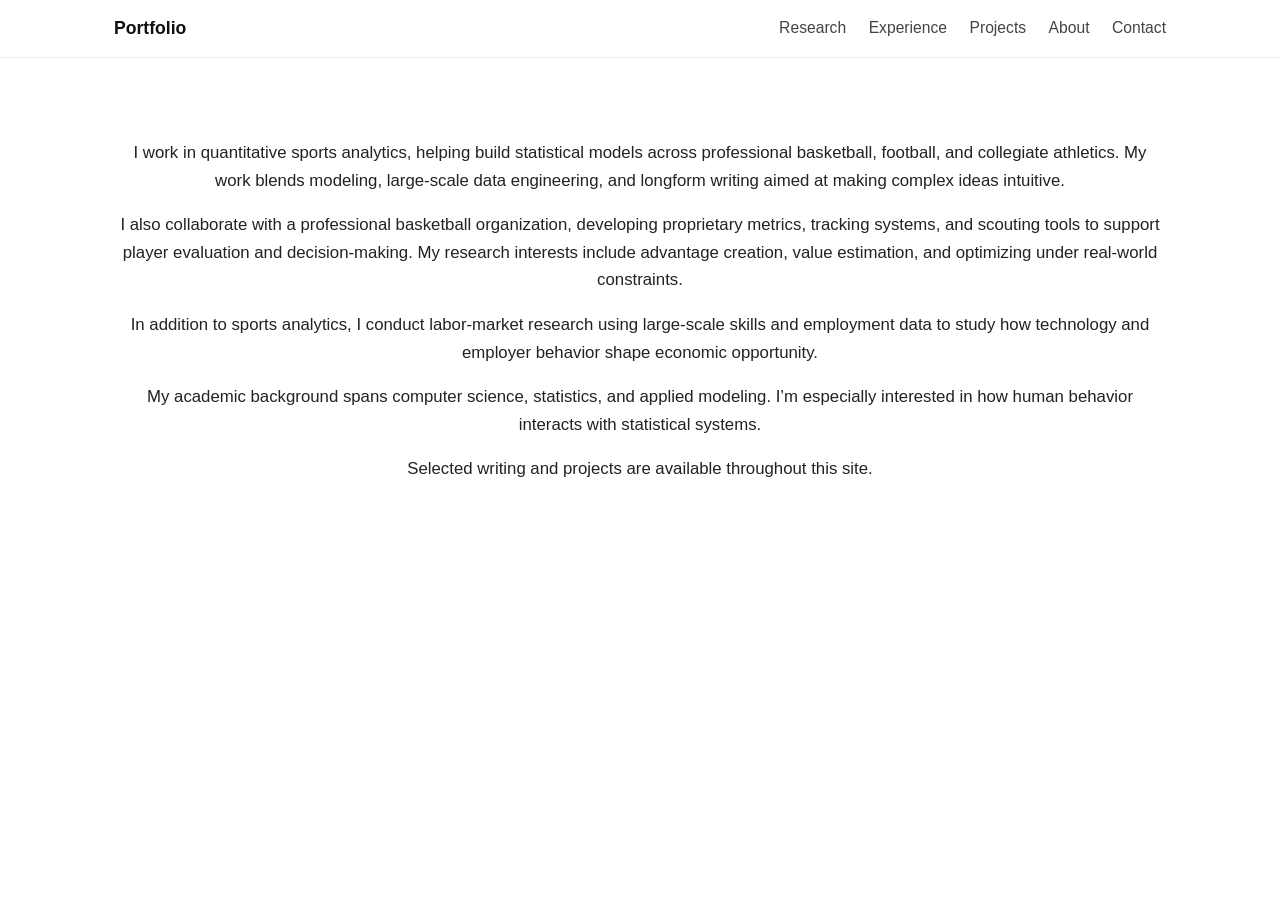
==== index.html @ 7571dc1f "Update index.html" ====
<!DOCTYPE html>
<html lang="en">
<head>
    <meta charset="UTF-8">
    <title>Portfolio</title>
    <meta name="viewport" content="width=device-width, initial-scale=1.0">

    <link rel="stylesheet" href="style.css">

    <link rel="stylesheet"
          href="https://cdnjs.cloudflare.com/ajax/libs/font-awesome/6.5.1/css/all.min.css"
          crossorigin="anonymous"
          referrerpolicy="no-referrer">
</head>
<body>

<header>
    <div class="nav">
        <div class="nav-left">
            <a href="index.html" class="site-title">Portfolio</a>
        </div>

        <div class="nav-links">
            <a href="research.html">Research</a>
            <a href="experience.html">Experience</a>
            <a href="projects.html">Projects</a>
            <a href="about.html">About</a>
            <a href="contact.html">Contact</a>
        </div>
    </div>
</header>

<div class="container">
    <div class="hero">
        <!-- Remove headshot entirely for anonymity -->
        <!-- <img src="img/headshot.jpg" alt="Headshot"> -->

        <div class="hero-text">

            <p>
                I work in quantitative sports analytics, helping build statistical
                models across professional basketball, football, and collegiate athletics.
                My work blends modeling, large-scale data engineering, and longform writing
                aimed at making complex ideas intuitive.
            </p>

            <p>
                I also collaborate with a professional basketball organization,
                developing proprietary metrics, tracking systems, and scouting tools
                to support player evaluation and decision-making. My research interests
                include advantage creation, value estimation, and optimizing under
                real-world constraints.
            </p>

            <p>
                In addition to sports analytics, I conduct labor-market research using
                large-scale skills and employment data to study how technology and
                employer behavior shape economic opportunity.
            </p>

            <p>
                My academic background spans computer science, statistics,
                and applied modeling. I’m especially interested in how
                human behavior interacts with statistical systems.
            </p>

            <p>
                Selected writing and projects are available throughout this site.
            </p>

        </div>
    </div>
</div>

</body>
</html>
---- style.css ----
/* ---------- Global / Base ---------- */

* {
    box-sizing: border-box;
}

body {
    margin: 0;
    padding: 0;
    background: #ffffff;
    font-family: -apple-system, BlinkMacSystemFont, "Segoe UI", Roboto, Helvetica, Arial, sans-serif;
    color: #222;
    line-height: 1.65;
}

a {
    color: #0077cc;
    text-decoration: none;
}

a:hover {
    text-decoration: underline;
}

.container {
    max-width: 1100px;
    margin: 0 auto;
    padding: 40px 24px 60px 24px;
}

/* ---------- Navigation ---------- */

header {
    border-bottom: 1px solid #eee;
    margin-bottom: 24px;
}

.nav {
    max-width: 1100px;
    margin: 0 auto;
    padding: 14px 24px;
    display: flex;
    align-items: center;
    justify-content: space-between;
}

.site-title {
    font-weight: 600;
    font-size: 1.1rem;
    color: #111;
}

.nav-links a {
    margin-left: 18px;
    font-size: 0.98rem;
    color: #444;
}

.nav-links a:hover {
    text-decoration: none; /* keep nav clean */
}

.nav-links a.active {
    color: #0077cc;
}

/* ---------- Homepage Hero ---------- */

.hero {
    display: flex;
    gap: 40px;
    align-items: center;
    flex-wrap: wrap;
}

.hero img {
    width: 290px;
    border-radius: 12px;
    object-fit: cover;
    flex-shrink: 0;
}

.hero-text {
    flex: 1;
    min-width: 280px;
}

.hero-text h1 {
    font-size: 2.2rem;
    margin: 0 0 10px 0;
    font-weight: 600;
}

.hero-text h1 span {
    color: #4aa3ff;
}

.hero-text p {
    margin-bottom: 16px;
    font-size: 1.05rem;
}

/* ---------- Generic Headings / Sections ---------- */

h2 {
    font-size: 1.7rem;
    margin: 0 0 16px 0;
    font-weight: 600;
}

h3 {
    font-size: 1.2rem;
    margin: 24px 0 10px 0;
    font-weight: 550;
}

.page-section p {
    font-size: 1.02rem;
    margin-bottom: 14px;
}

/* ---------- Card Grid (Projects & Experience) ---------- */

/* shared grid layout */
.projects-grid,
.experience-grid {
    display: grid;
    gap: 28px;
    margin-top: 10px;
}

/* Mobile: 1 per row */
@media (max-width: 767px) {
    .projects-grid,
    .experience-grid {
        grid-template-columns: 1fr;
    }
}

/* Tablet: 2 per row */
@media (min-width: 768px) and (max-width: 1023px) {
    .projects-grid,
    .experience-grid {
        grid-template-columns: repeat(2, minmax(0, 1fr));
    }
}

/* Desktop: 3 per row */
@media (min-width: 1024px) {
    .projects-grid,
    .experience-grid {
        grid-template-columns: repeat(3, minmax(0, 1fr));
    }
}


/* base card style */
.project-card {
    background: #111;
    color: #fafafa;
    border-radius: 16px;
    overflow: hidden;
    position: relative;
    cursor: pointer;
    transition: transform 0.18s ease, box-shadow 0.18s ease;
}

.project-card:hover {
    transform: translateY(-6px);
    box-shadow: 0 18px 40px rgba(0, 0, 0, 0.35);
}

/* thumbnail image */
.project-thumb {
    width: 100%;
    height: 210px;
    object-fit: cover;
    display: block;
}

/* text block (default = projects) */
.project-info {
    padding: 16px 18px 18px 18px;
}

.project-title {
    font-size: 1.15rem;
    font-weight: 600;
    margin-bottom: 4px;
}

.project-subtitle {
    font-size: 0.92rem;
    opacity: 0.8;
}

/* hover overlay (used for both projects & experience) */
.project-hover {
    position: absolute;
    inset: 0;
    background: rgba(0, 0, 0, 0.8);
    color: #fff;
    padding: 22px;
    opacity: 0;
    transition: opacity 0.22s ease;
    display: flex;
    align-items: center;
    justify-content: center;
    text-align: center;
    font-size: 0.95rem;
    line-height: 1.4;
}

.project-card:hover .project-hover {
    opacity: 1;
}

/* ---------- Experience-specific tweaks ---------- */

/* for experience cards, put title/meta on top of image with gradient */
.experience-card .project-info {
    position: absolute;
    left: 0;
    right: 0;
    bottom: 0;
    padding: 14px 16px 16px 16px;
    background: linear-gradient(
        to top,
        rgba(0, 0, 0, 0.9),
        rgba(0, 0, 0, 0.45),
        rgba(0, 0, 0, 0)
    );
}

.experience-card .project-title {
    font-size: 1.05rem;
    margin-bottom: 3px;
}

.experience-card .project-subtitle {
    font-size: 0.85rem;
    opacity: 0.9;
}

/* ---------- Project Detail Pages (if ever used) ---------- */

.project-page-hero {
    max-width: 800px;
}

.project-page-hero img {
    width: 100%;
    border-radius: 12px;
    margin: 16px 0 18px 0;
    object-fit: cover;
}

.back-link {
    font-size: 0.95rem;
    margin-bottom: 18px;
    display: inline-block;
}

/* ---------- Responsive Tweaks ---------- */

@media (max-width: 768px) {
    .hero {
        flex-direction: column;
        align-items: flex-start;
    }

    .hero img {
        width: 100%;
        max-width: 320px;
    }

    .nav {
        flex-direction: column;
        align-items: flex-start;
        gap: 8px;
    }

    .nav-links a {
        margin-left: 0;
        margin-right: 16px;
    }
}

.research-intro {
    font-size: 1.05rem;
    max-width: 48rem;
    margin-bottom: 26px;
}

.research-grid {
    display: grid;
    grid-template-columns: repeat(auto-fit, minmax(280px, 1fr));
    gap: 24px;
}

.research-card {
    background: #fafafa;
    border-radius: 18px;
    border: 1px solid #ededed;
    padding: 14px 14px 18px 14px;
    box-shadow: 0 10px 26px rgba(0, 0, 0, 0.03);
    display: flex;
    flex-direction: column;
}

/* thumbnail at top of each card */
.research-thumb {
    width: 100%;
    height: 120px;
    object-fit: cover;
    border-radius: 14px;
    margin-bottom: 12px;
}

.research-body {
    padding: 2px 4px 0 4px;
}

.research-card h3 {
    margin-top: 0;
    margin-bottom: 6px;
    font-size: 1.1rem;
}

.research-tag {
    font-size: 0.86rem;
    color: #777;
    margin-bottom: 10px;
}

.research-card p {
    font-size: 0.96rem;
    margin-bottom: 10px;
}

.research-methods {
    font-size: 0.9rem;
    color: #555;
    margin-top: 6px;
}
/* --- PERSONAL NOTE FIXES --- */

.page-section {
    max-width: 760px !important;
    margin: 0 auto !important;
}

/* Keep text readable + prevent overflow */
.about-body {
    max-width: 760px;
    margin: 0 auto;
    font-size: 1.05rem;
    line-height: 1.7;
}

/* Prevent ANY image from blowing out layout */
.about-body img,
.about-image img {
    width: 100% !important;
    max-width: 650px !important;
    height: auto !important;
    display: block;
    margin: 0 auto;
}

/* Center image + space it correctly */
.about-image {
    margin: 2rem 0;
    text-align: center;
    overflow: hidden; /* KEY FIX: stops image overflow */
}

/* Caption */
.image-subtitle {
    margin-top: 0.5rem;
    font-size: 0.9rem;
    color: #666;
    text-align: center;
    font-style: italic;
}

/* Better paragraph spacing */
.about-body p {
    margin-bottom: 1.4rem;
}

/* ---------- Skills Slider ---------- */

.skills-slider {
    position: relative;
    max-width: 720px;
    margin: 28px auto 8px auto;
    padding: 0px 0px; /* room for arrows */
}

.skills-slider-window {
    position: relative;
    height: 170px; /* keeps layout from jumping */
}

/* base skill-card style */
.skills-slider .skill-card {
    position: absolute;
    top: 0;
    left: 50%;
    width: 100%;
    max-width: 420px;
    transform: translateX(-50%);
    background: #fafafa;
    border-radius: 18px;
    border: 1px solid #ededed;
    box-shadow: 0 8px 22px rgba(0, 0, 0, 0.06);
    padding: 14px 18px 16px 18px;
    opacity: 0;
    pointer-events: none;
    transition:
        transform 0.3s ease,
        opacity 0.3s ease,
        box-shadow 0.3s ease;
}

.skills-slider .skill-card h4 {
    margin: 0 0 6px 0;
    font-size: 1.02rem;
    font-weight: 600;
}

.skills-slider .skill-card p {
    margin: 0;
    font-size: 0.94rem;
    color: #444;
}

/* center / side / hidden states */

.skill-center {
    opacity: 1;
    transform: translateX(-50%) scale(1);
    z-index: 3;
    pointer-events: auto;
    box-shadow: 0 16px 36px rgba(0, 0, 0, 0.14);
}

.skill-left {
    opacity: 0.6;
    transform: translateX(-115%) scale(0.92);
    z-index: 2;
}

.skill-right {
    opacity: 0.6;
    transform: translateX(15%) scale(0.92);
    z-index: 2;
}

.skill-hidden {
    opacity: 0;
    z-index: 1;
}

/* arrows */

.skills-arrow {
    position: absolute;
    top: 50%;
    transform: translateY(-50%);
    width: 32px;
    height: 32px;
    border-radius: 999px;
    border: none;
    background: #ffffff;
    box-shadow: 0 10px 24px rgba(0, 0, 0, 0.20);
    display: flex;
    align-items: center;
    justify-content: center;
    cursor: pointer;
    font-size: 1.2rem;
    line-height: 1;
    padding: 0;
    color: #333;
    z-index: 4;
}

.skills-arrow:hover {
    box-shadow: 0 14px 30px rgba(0, 0, 0, 0.26);
}

.skills-arrow-left {
    left: 16px;
}

.skills-arrow-right {
    right: 16px;
}

/* mobile tweaks */

@media (max-width: 600px) {
    .skills-slider {
        padding: 0px 0px;
    }

    .skills-slider-window {
        height: auto;
        min-height: 0px;
    }

    .skill-left {
        transform: translateX(-105%) scale(0.9);
    }

    .skill-right {
        transform: translateX(5%) scale(0.9);
    }
    .nav-left {
        display: flex;
        align-items: center;
        gap: 8px;
    }
    
    .nav-icon {
        font-size: 1.1rem;
        color: #111;
        text-decoration: none;
    }
    
    .nav-icon:hover {
        color: #4078c0;  /* or whatever accent color you're using */
    }
    .video-card {
        text-decoration: none;
        color: inherit;
    }
    
    .video-card img {
        border-radius: 8px;
    }
    
}
/* ===== Single-video carousel layout ===== */
.video-carousel .carousel-track.single-video {
    display: flex;
    transition: transform 0.4s ease;
    gap: 40px;
    overflow: hidden;
}

.video-slide {
    min-width: 100%;
    display: flex;
    flex-direction: column;
    align-items: center;
}

/* Make iframe responsive */
.video-slide iframe {
    width: 100%;
    max-width: 700px;
    height: 395px;  /* 16:9 ratio */
    border-radius: 12px;
}

/* Video info text */
.video-info {
    text-align: center;
    margin-top: 12px;
}

.video-info .fav-title {
    font-size: 1.1rem;
    font-weight: 600;
}

.video-info .fav-subtitle {
    font-size: 0.95rem;
    color: #666;
    margin-top: 4px;
}

/* Arrows centered vertically */
.video-carousel .carousel-arrow {
    position: absolute;
    top: 45%;
}

.lb-btn {
    display: inline-flex;
    align-items: center;
    gap: 6px;
    padding: 7px 14px;
    background: #111;
    color: white;
    border-radius: 6px;
    font-size: 0.9rem;
    font-weight: 600;
    text-decoration: none;
    transition: background 0.2s ease;
}

.lb-btn:hover {
    background: #333;
}

/* Center all text inside the Favorites page */
.container.page-section,
.carousel-container,
.carousel-title,
.favorites-btn-row {
    text-align: center;
}

.fav-info {
    text-align: center;
}
.contact-actions {
    margin: 18px 0 26px 0;
    display: flex;
    flex-wrap: wrap;
    gap: 12px;
    justify-content: center; /* centers your buttons */
}
.hero {
    text-align: center;
}

.hero-text {
    text-align: center;
}
.container > h2,
.container > h3 {
    text-align: center;
}
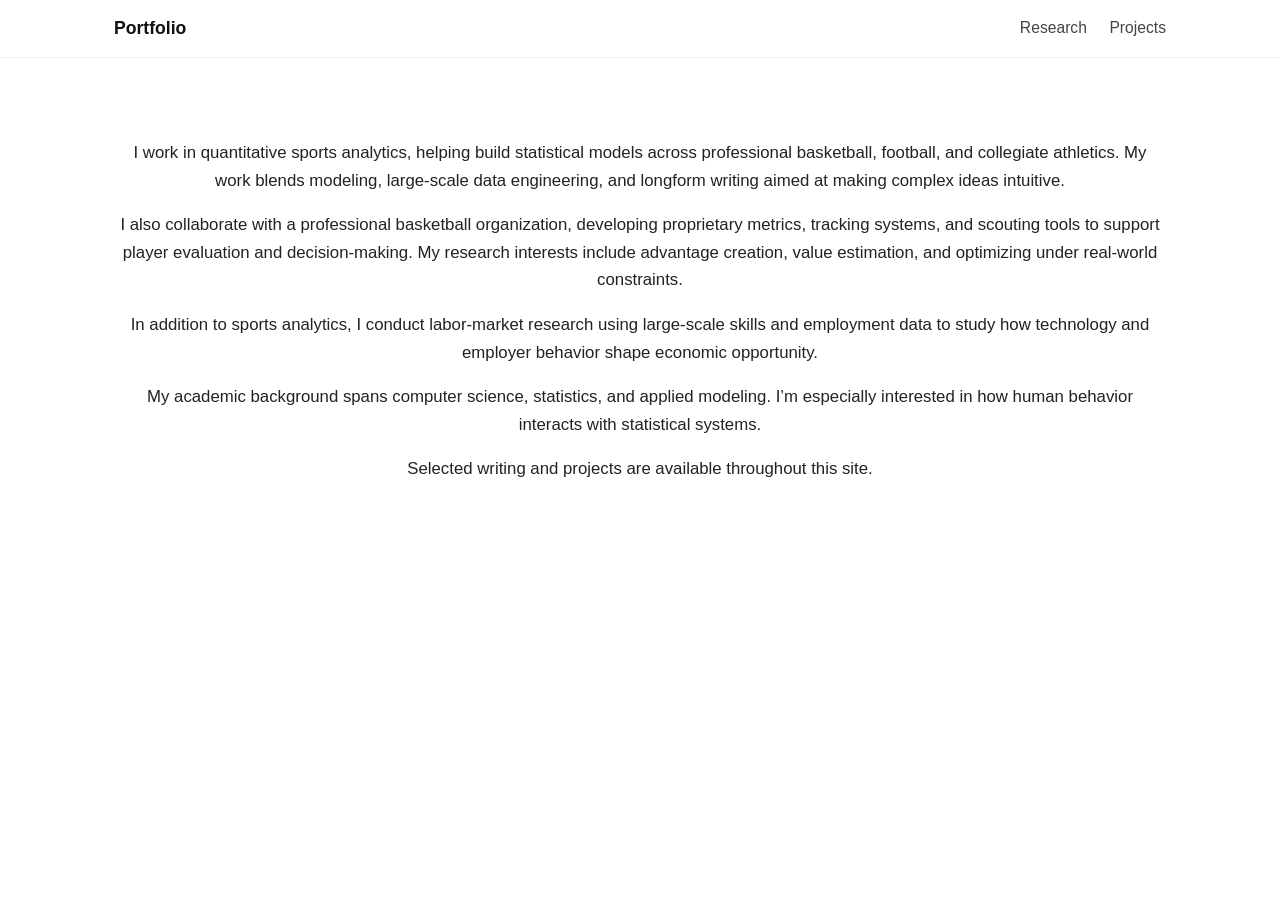
==== commit e633aecb: "Update index.html" ====
--- a/index.html
+++ b/index.html
@@ -22,10 +22,7 @@
 
         <div class="nav-links">
             <a href="research.html">Research</a>
-            <a href="experience.html">Experience</a>
             <a href="projects.html">Projects</a>
-            <a href="about.html">About</a>
-            <a href="contact.html">Contact</a>
         </div>
     </div>
 </header>
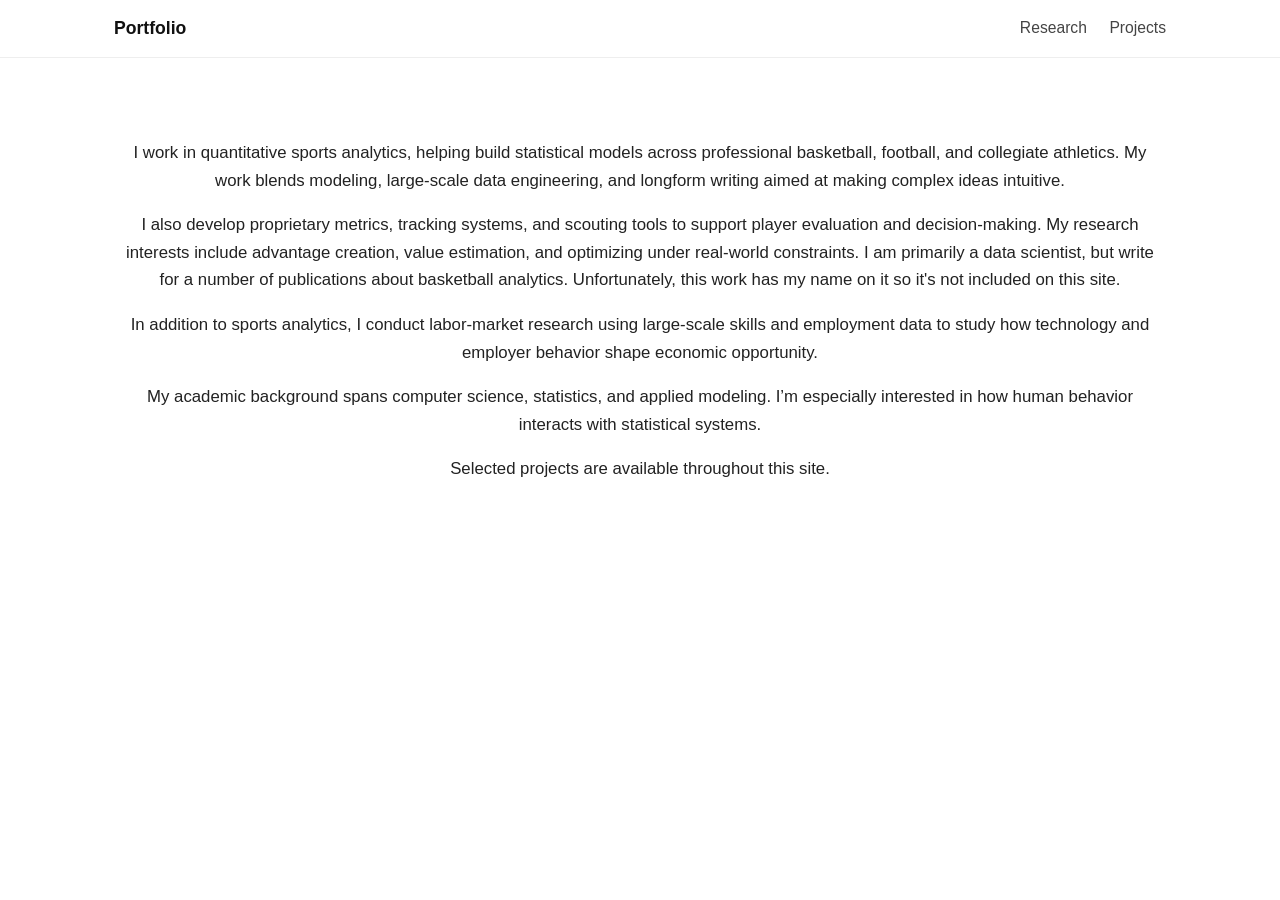
==== commit 4701b16e: "Update index.html" ====
--- a/index.html
+++ b/index.html
@@ -42,11 +42,10 @@
             </p>
 
             <p>
-                I also collaborate with a professional basketball organization,
-                developing proprietary metrics, tracking systems, and scouting tools
+                I also develop proprietary metrics, tracking systems, and scouting tools
                 to support player evaluation and decision-making. My research interests
                 include advantage creation, value estimation, and optimizing under
-                real-world constraints.
+                real-world constraints. I am primarily a data scientist, but write for a number of publications about basketball analytics. Unfortunately, this work has my name on it so it's not included on this site.
             </p>
 
             <p>
@@ -62,7 +61,7 @@
             </p>
 
             <p>
-                Selected writing and projects are available throughout this site.
+                Selected projects are available throughout this site.
             </p>
 
         </div>
--- a/style.css
+++ b/style.css
@@ -636,3 +636,37 @@
     text-align: center;
 }
 
+.project-card {
+    position: relative;
+    border-radius: 18px;
+    overflow: hidden;
+}
+
+.project-hover {
+    position: absolute;
+    top: 0;
+    left: 0;
+    width: 100%;
+    height: 100%;              /* THIS IS CRITICAL */
+    background: rgba(0, 0, 0, 0.94);
+    color: white;
+    padding: 20px;
+    box-sizing: border-box;
+
+    font-size: 0.85rem;
+    line-height: 1.4;
+
+    overflow-y: auto;          /* enables scroll */
+    -webkit-overflow-scrolling: touch;
+
+    opacity: 0;
+    transform: translateY(100%);
+    transition: transform 0.35s ease, opacity 0.35s ease;
+}
+
+.project-card:hover .project-hover {
+    opacity: 1;
+    transform: translateY(0);
+}
+
+
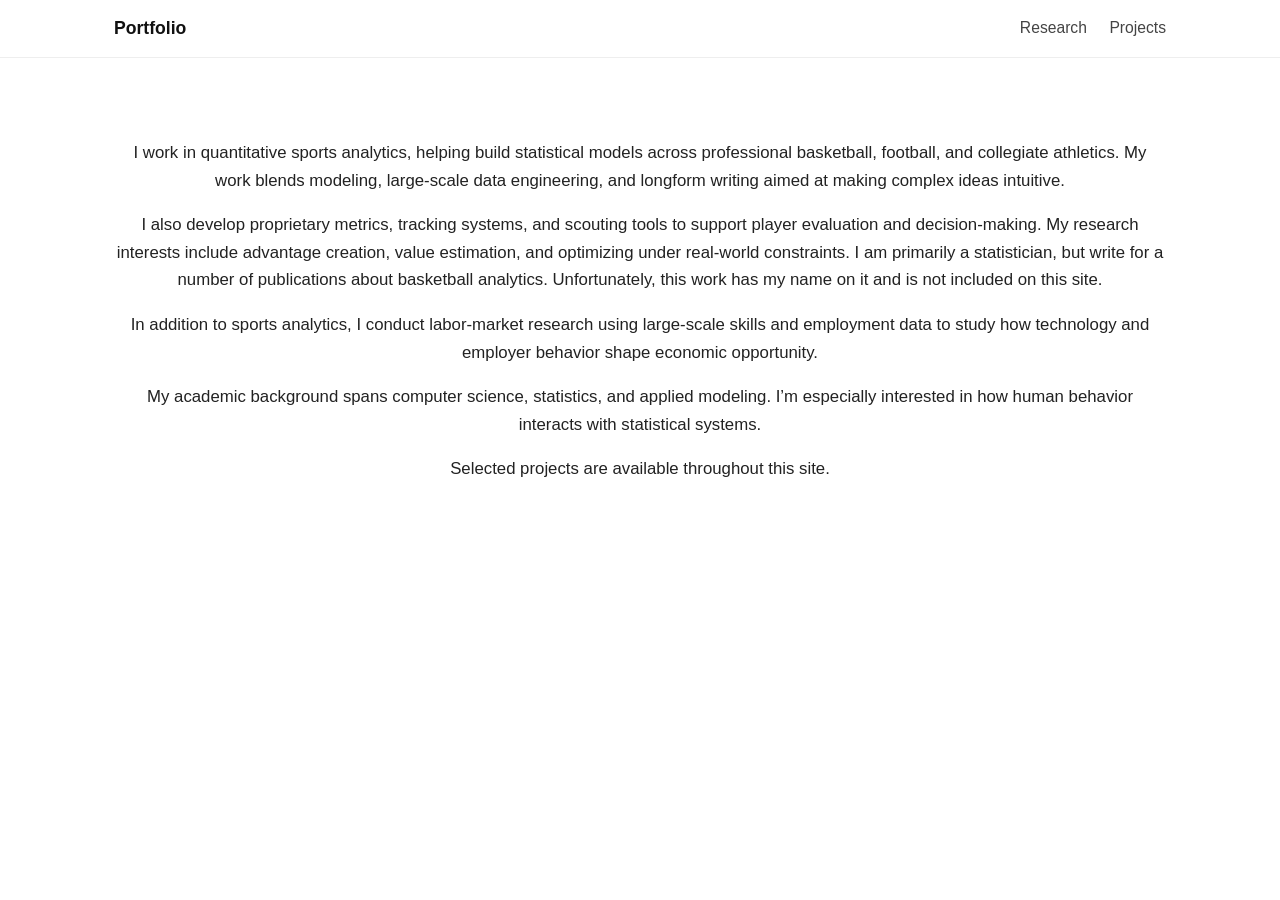
==== commit 17014890: "Update index.html" ====
--- a/index.html
+++ b/index.html
@@ -45,7 +45,7 @@
                 I also develop proprietary metrics, tracking systems, and scouting tools
                 to support player evaluation and decision-making. My research interests
                 include advantage creation, value estimation, and optimizing under
-                real-world constraints. I am primarily a data scientist, but write for a number of publications about basketball analytics. Unfortunately, this work has my name on it so it's not included on this site.
+                real-world constraints. I am primarily a statistician, but write for a number of publications about basketball analytics. Unfortunately, this work has my name on it and is not included on this site.
             </p>
 
             <p>
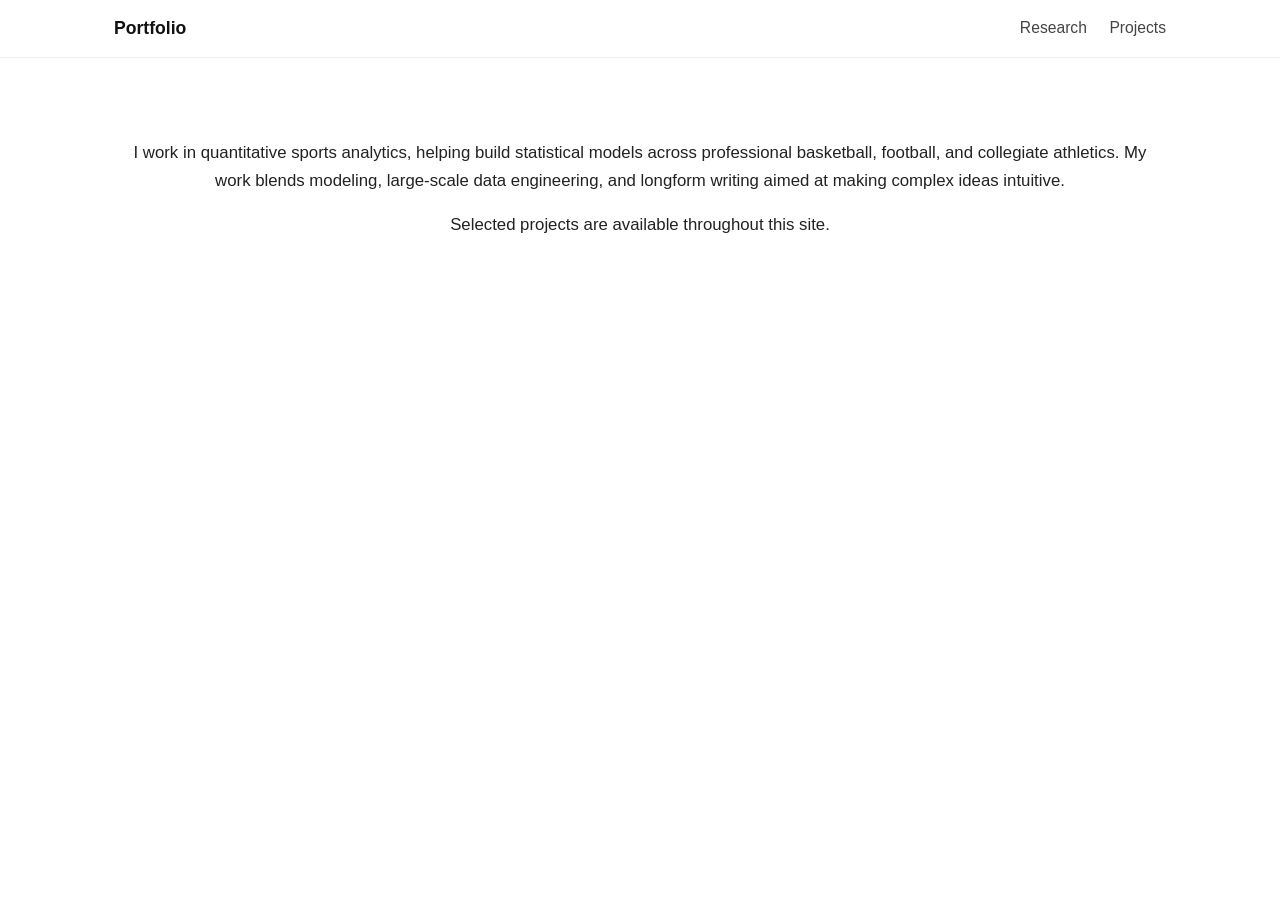
==== commit 816c1622: "Update index.html" ====
--- a/index.html
+++ b/index.html
@@ -42,22 +42,12 @@
             </p>
 
             <p>
-                I also develop proprietary metrics, tracking systems, and scouting tools
-                to support player evaluation and decision-making. My research interests
-                include advantage creation, value estimation, and optimizing under
-                real-world constraints. I am primarily a statistician, but write for a number of publications about basketball analytics. Unfortunately, this work has my name on it and is not included on this site.
             </p>
 
             <p>
-                In addition to sports analytics, I conduct labor-market research using
-                large-scale skills and employment data to study how technology and
-                employer behavior shape economic opportunity.
             </p>
 
             <p>
-                My academic background spans computer science, statistics,
-                and applied modeling. I’m especially interested in how
-                human behavior interacts with statistical systems.
             </p>
 
             <p>
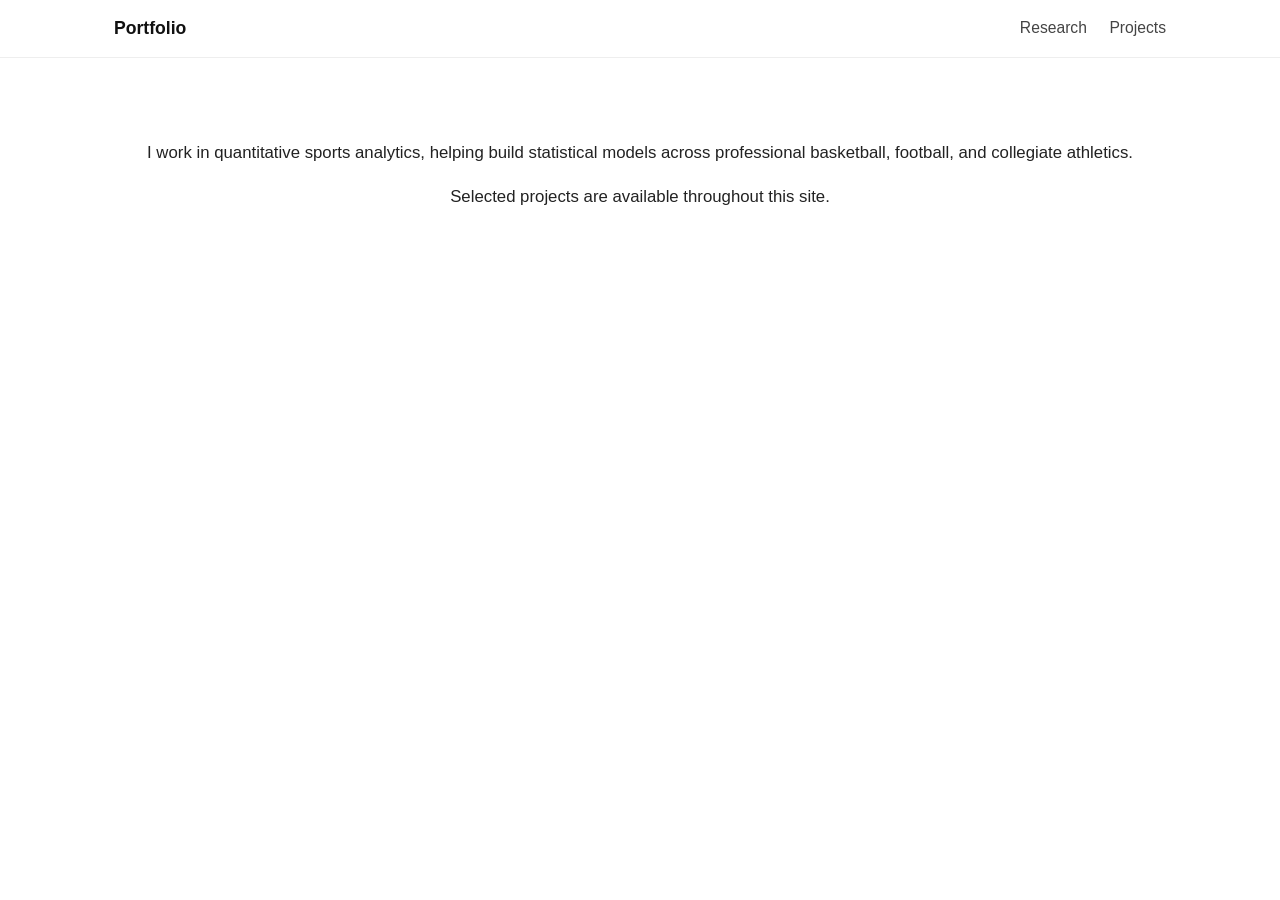
==== commit 63e8b496: "Update index.html" ====
--- a/index.html
+++ b/index.html
@@ -37,8 +37,6 @@
             <p>
                 I work in quantitative sports analytics, helping build statistical
                 models across professional basketball, football, and collegiate athletics.
-                My work blends modeling, large-scale data engineering, and longform writing
-                aimed at making complex ideas intuitive.
             </p>
 
             <p>
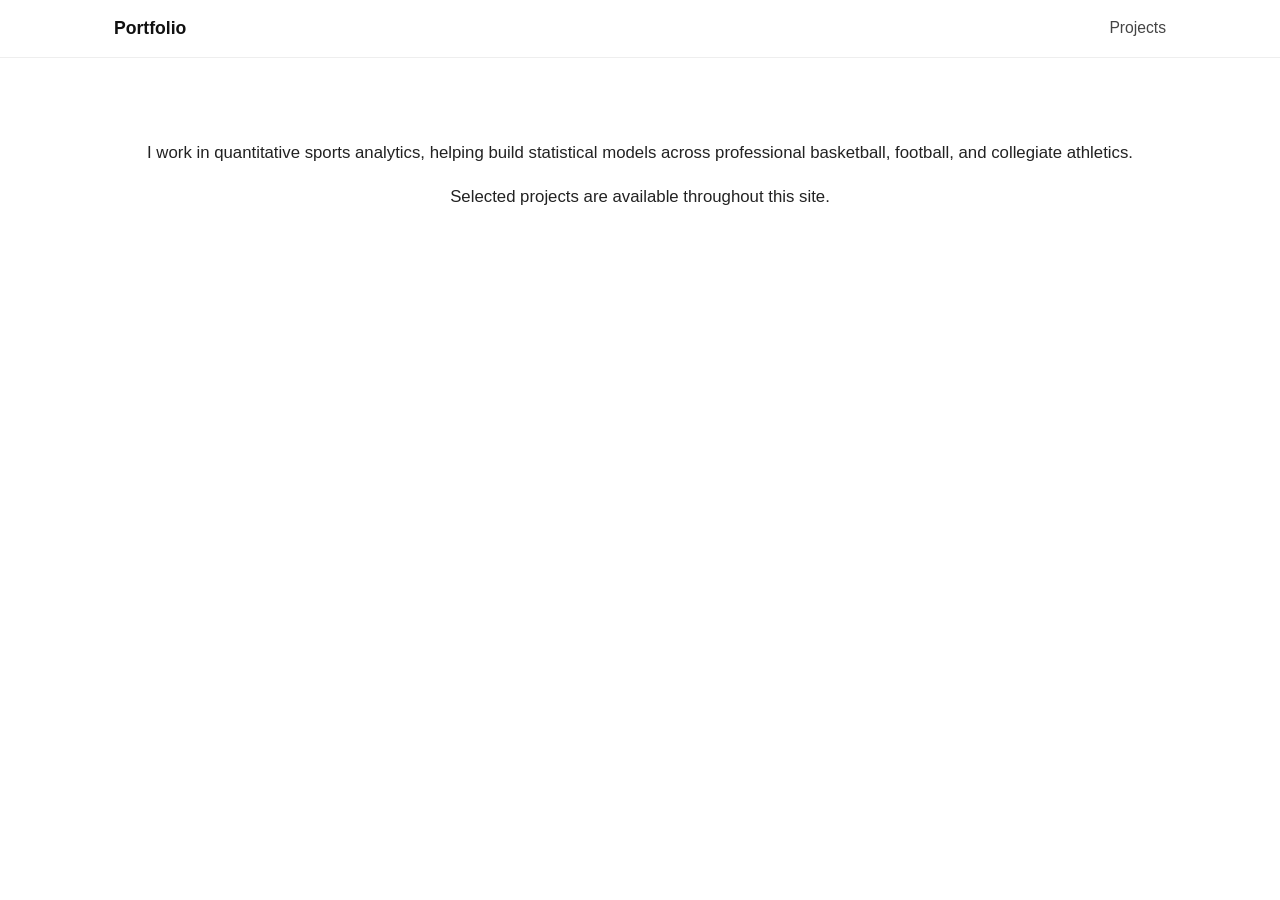
==== commit 6e70315b: "Update index.html" ====
--- a/index.html
+++ b/index.html
@@ -21,7 +21,6 @@
         </div>
 
         <div class="nav-links">
-            <a href="research.html">Research</a>
             <a href="projects.html">Projects</a>
         </div>
     </div>
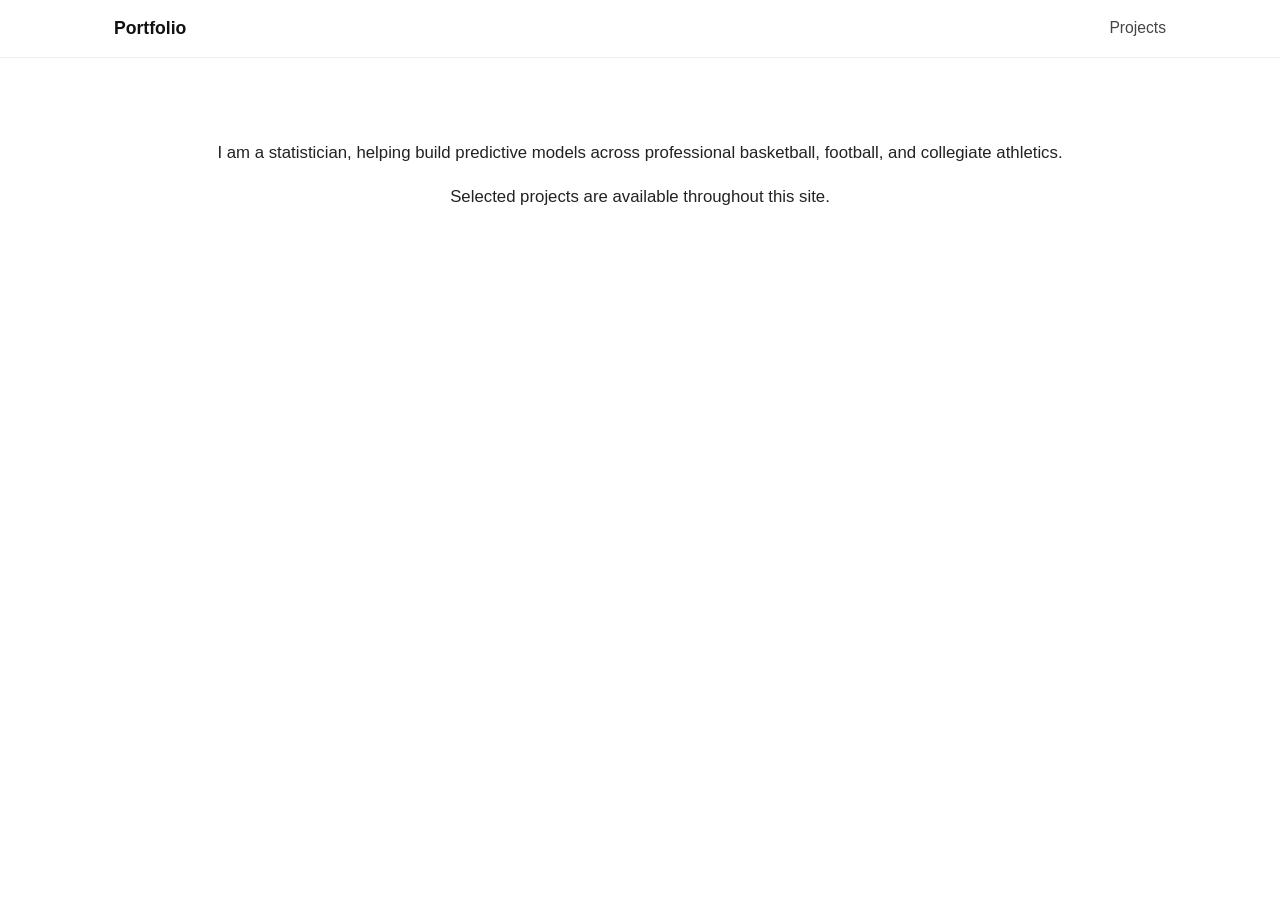
==== commit 651614f6: "Update index.html" ====
--- a/index.html
+++ b/index.html
@@ -34,7 +34,7 @@
         <div class="hero-text">
 
             <p>
-                I work in quantitative sports analytics, helping build statistical
+                I am a statistician, helping build predictive
                 models across professional basketball, football, and collegiate athletics.
             </p>
 
